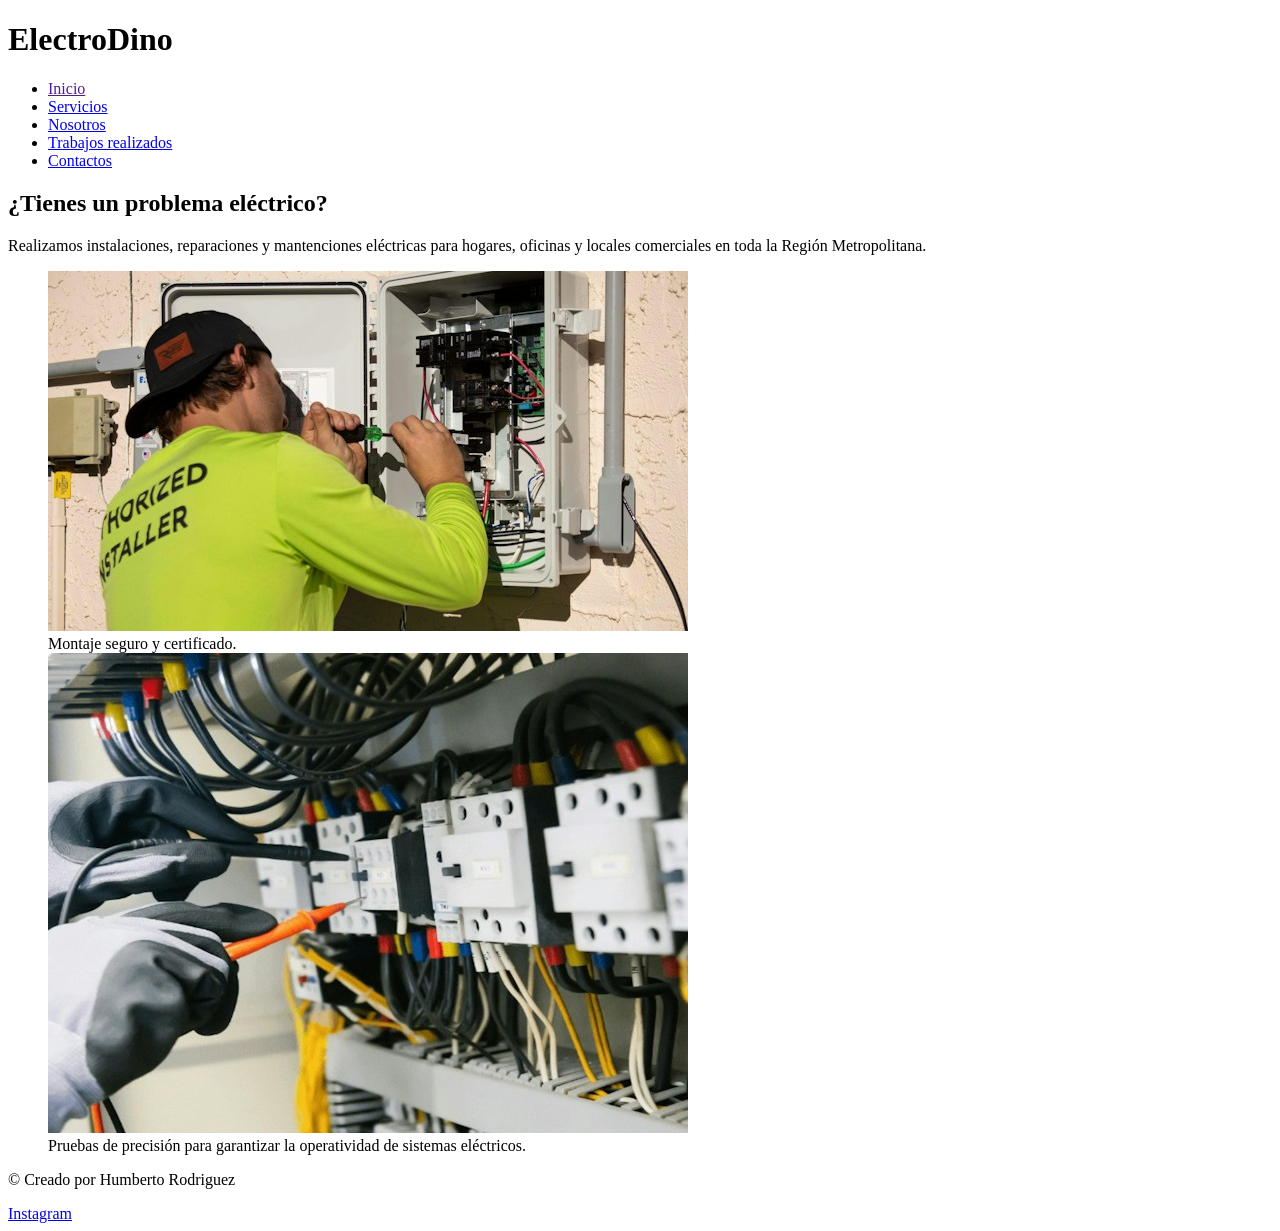
==== index.html @ 269b7ef8 "primer commit" ====
<!DOCTYPE html>
<html lang="es">
<head>
    <meta charset="UTF-8">
    <meta name="viewport" content="width=device-width, initial-scale=1.0">
    <title>ElectroDino | Inicio</title>
</head>

<body>
    <header>
        <h1>ElectroDino</h1>
        <nav>
            <ul>
                <li><a href="">Inicio</a></li>
                <li><a href="./pages/servicios.html">Servicios</a></li>
                <li><a href="./pages/nosotros.html">Nosotros</a></li>
                <li><a href="./pages/trabajos.html">Trabajos realizados</a></li>
                <li><a href="./pages/contactos.html">Contactos</a></li>
            </ul>
        </nav>
    </header>

    <main>
        <section>
            <h2>¿Tienes un problema eléctrico?</h2>
            <p>Realizamos instalaciones, reparaciones y mantenciones eléctricas para hogares, oficinas y locales comerciales en toda la Región Metropolitana.</p>
            <figure>
                <img src="./assets/reparacion1.jpg" alt="Tecnico instalador trabajando con un destornillador dentro de un panel electrico abierto montado en una pared exterior">
                <figcaption>Montaje seguro y certificado.</figcaption>

                <img src="./assets/reparacion2.jpg" alt="Manos de un técnico con guantes de seguridad realizando mediciones eléctricas con las puntas de un multímetro en un tablero industrial.">
                <figcaption>Pruebas de precisión para garantizar la operatividad de sistemas eléctricos.</figcaption>
            </figure>
        </section>
    </main>

    <footer>
        <p>&copy; Creado por Humberto Rodriguez</p>
        <a href="https://www.instagram.com/humberto_david654/" target="_blank">Instagram</a>
    </footer>

</body>
</html>
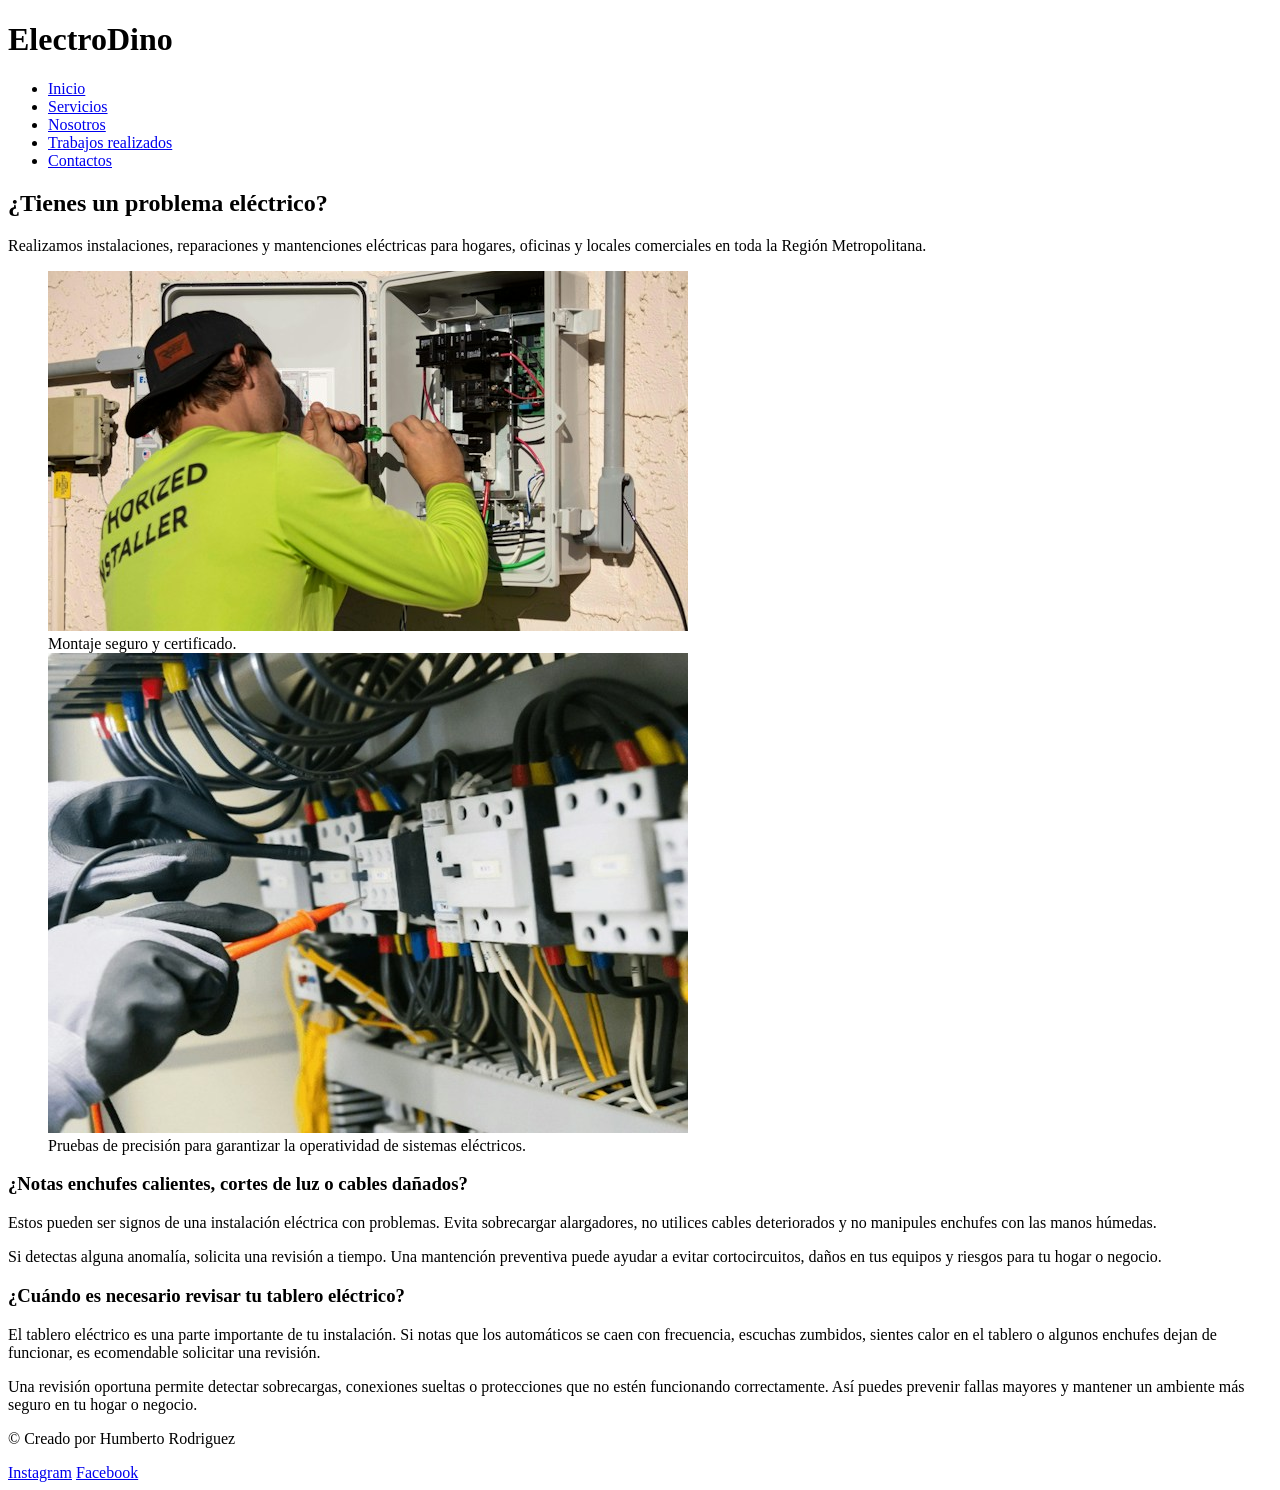
==== commit db3d0b6c: "segundo commit" ====
--- a/index.html
+++ b/index.html
@@ -11,7 +11,7 @@
         <h1>ElectroDino</h1>
         <nav>
             <ul>
-                <li><a href="">Inicio</a></li>
+                <li><a href="./index.html">Inicio</a></li>
                 <li><a href="./pages/servicios.html">Servicios</a></li>
                 <li><a href="./pages/nosotros.html">Nosotros</a></li>
                 <li><a href="./pages/trabajos.html">Trabajos realizados</a></li>
@@ -32,11 +32,24 @@
                 <figcaption>Pruebas de precisión para garantizar la operatividad de sistemas eléctricos.</figcaption>
             </figure>
         </section>
+        <section>
+            <article>
+                <h3>¿Notas enchufes calientes, cortes de luz o cables dañados?</h3>
+                <p>Estos pueden ser signos de una instalación eléctrica con problemas. Evita sobrecargar alargadores, no utilices cables deteriorados y no manipules enchufes con las manos húmedas.</p>
+                <p>Si detectas alguna anomalía, solicita una revisión a tiempo. Una mantención preventiva puede ayudar a evitar cortocircuitos, daños en tus equipos y riesgos para tu hogar o negocio.</p>
+            </article>
+            <article>
+                <h3>¿Cuándo es necesario revisar tu tablero eléctrico?</h3>
+                <p>El tablero eléctrico es una parte importante de tu instalación. Si notas que los automáticos se caen con frecuencia, escuchas zumbidos, sientes calor en el tablero o algunos enchufes dejan de funcionar, es ecomendable solicitar una revisión.</p>
+                <p>Una revisión oportuna permite detectar sobrecargas, conexiones sueltas o protecciones que no estén funcionando correctamente. Así puedes prevenir fallas mayores y mantener un ambiente más seguro en tu hogar o negocio.</p>
+            </article>
+        </section>
     </main>
 
     <footer>
         <p>&copy; Creado por Humberto Rodriguez</p>
         <a href="https://www.instagram.com/humberto_david654/" target="_blank">Instagram</a>
+        <a href="https://www.facebook.com/?locale=es_LA" target="_blank">Facebook</a>
     </footer>
 
 </body>
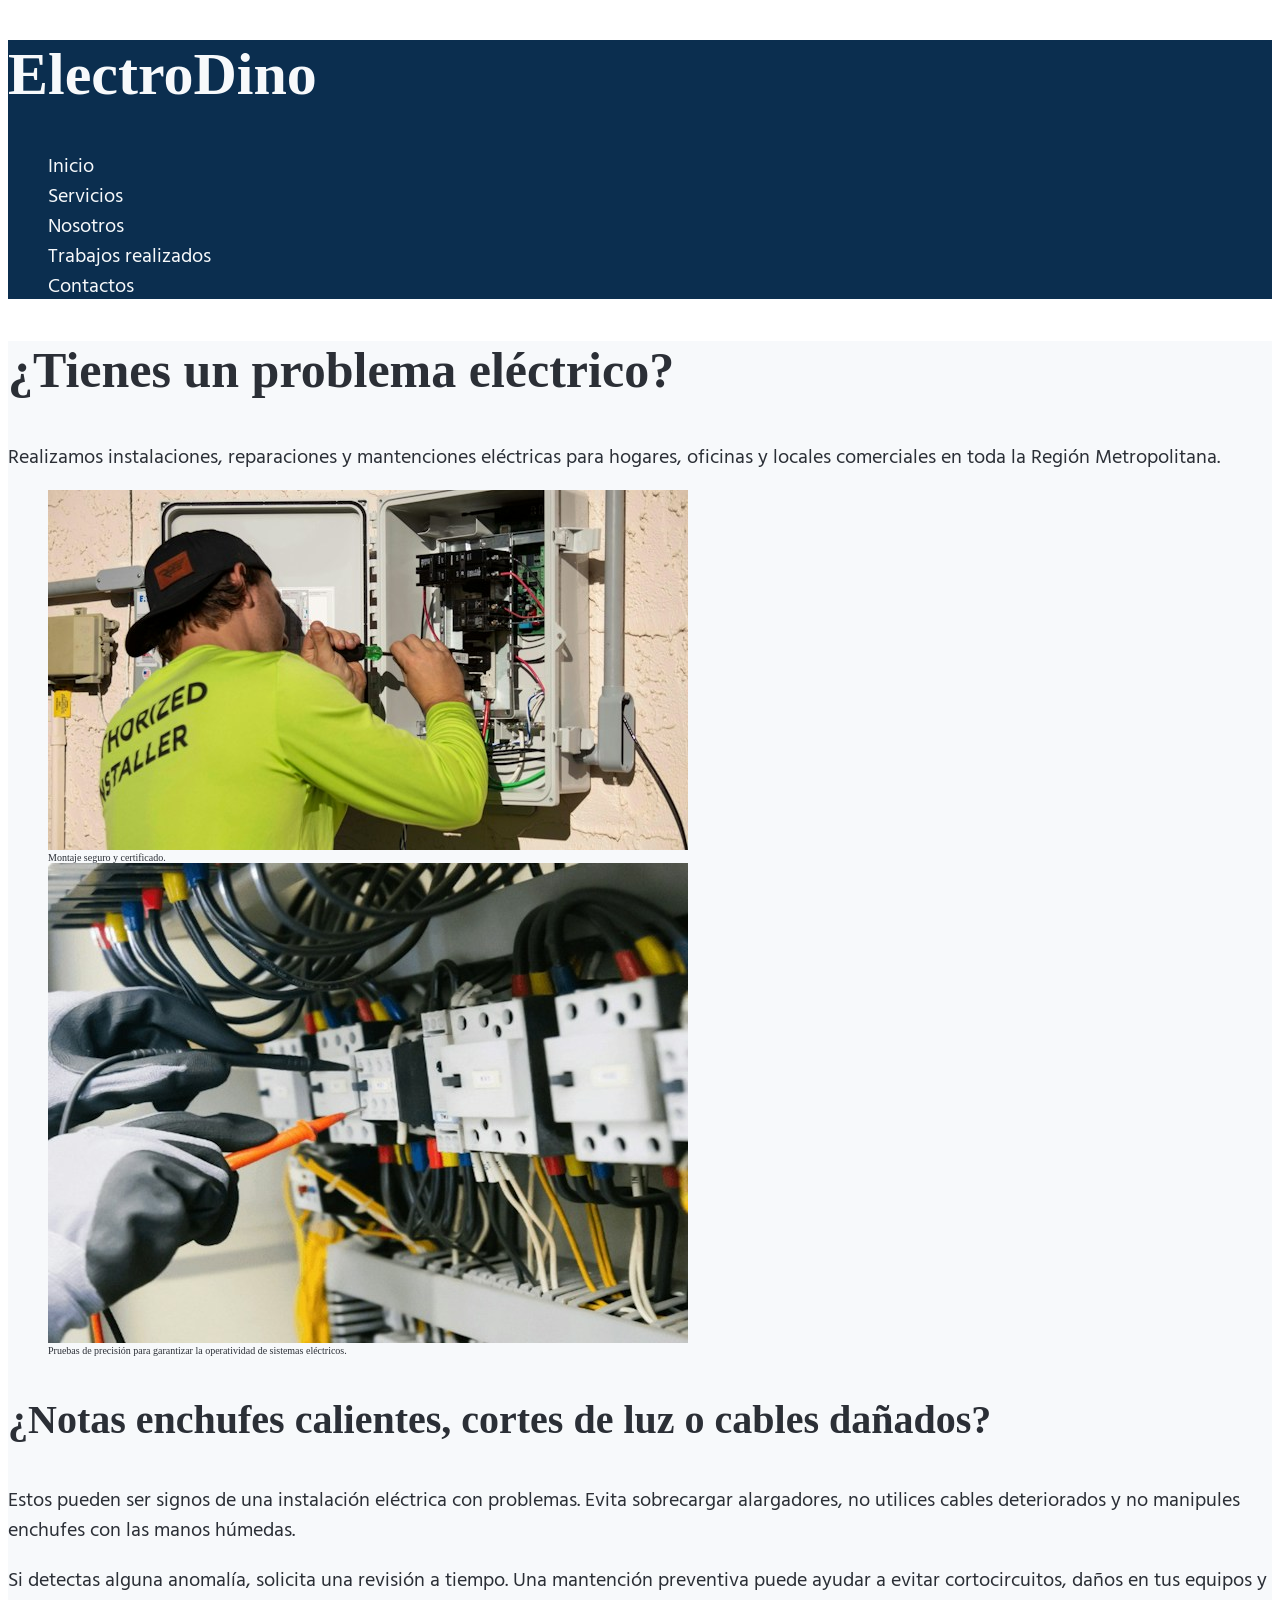
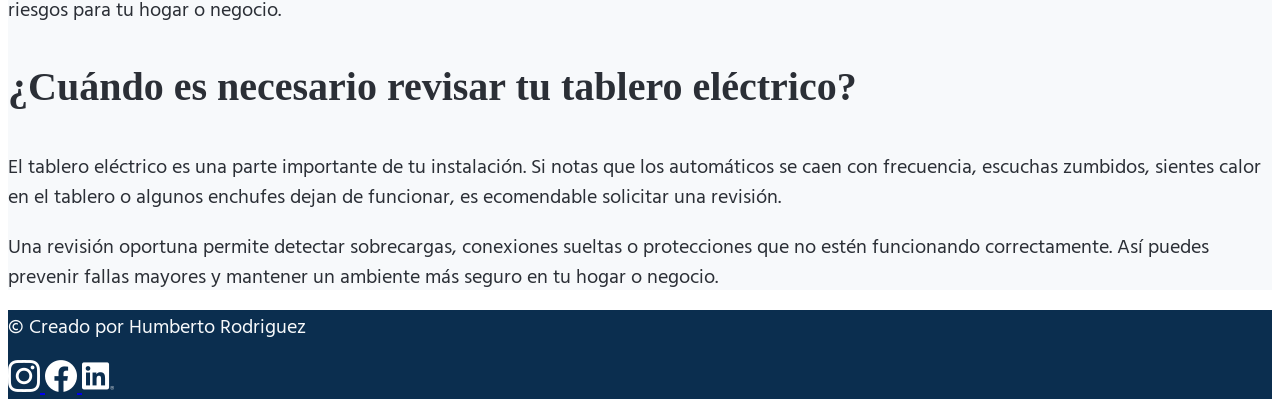
==== commit 999dec85: "tercer commit" ====
--- a/index.html
+++ b/index.html
@@ -4,6 +4,8 @@
     <meta charset="UTF-8">
     <meta name="viewport" content="width=device-width, initial-scale=1.0">
     <title>ElectroDino | Inicio</title>
+    <link rel="shortcut icon" href="./assets/electricidad.png" type="image/x-icon">
+    <link rel="stylesheet" href="./styles/styles.css"
 </head>
 
 <body>
@@ -48,8 +50,15 @@
 
     <footer>
         <p>&copy; Creado por Humberto Rodriguez</p>
-        <a href="https://www.instagram.com/humberto_david654/" target="_blank">Instagram</a>
-        <a href="https://www.facebook.com/?locale=es_LA" target="_blank">Facebook</a>
+        <a href="https://www.instagram.com/" target="_blank">
+            <img src="./assets/instagram.png" alt="Acceso al perfil de Instagram">
+        </a>
+        <a href="https://www.facebook.com/?locale=es_LA" target="_blank">
+            <img src="./assets/facebook.png" alt="Acceso al perfil de Facebook">
+        </a>
+        <a href="https://www.linkedin.com/" target="_blank">
+            <img src="./assets/linkedin.png" alt="Acceso al perfil linkedin">
+        </a>
     </footer>
 
 </body>
--- a/styles/styles.css
+++ b/styles/styles.css
@@ -0,0 +1,60 @@
+@import url('https://fonts.googleapis.com/css2?family=Hind+Vadodara:wght@300;400;500;600;700&family=Tinos:ital,wght@0,400;0,700;1,400;1,700&display=swap');
+
+html{
+    font-size: 62.5%;
+}
+header{
+    /*fondo de color*/
+    background-color:#0B2E4F;
+    /*color de texto*/
+    color:	#F7F9FB;
+}
+h1,h2,h3,h4,h5,h6{
+    /*usando tipografia de google fonts*/ 
+    font-family: "Tinos", sans-serif;
+}
+h1{
+    font-size: 6rem;
+}
+h2{
+    font-size: 5rem;
+}
+h3{
+    font-size: 4rem;
+}
+h4{
+    font-size: 3rem;
+}
+a,p,label{
+    /*usando tipografia de google fonts*/
+    font-family: "Hind Vadodara", sans-serif;
+    font-size: 2rem;
+}
+ul{
+    list-style: none;
+}
+nav ul a{
+    color: #F7F9FB;
+    text-decoration: none;
+}
+main{
+    background-color: #F7F9FB;
+}
+section{
+    color:#2B2F36;
+}
+article{
+    font-family: "Hind Vadodara", sans-serif;
+    color:#2B2F36;
+}
+.buttonPresupuesto{
+    background-color:#FFC300;
+    color:#0B2E4F;
+    font-family: "Tinos", sans-serif;
+    font-weight: bold;
+    font-size: 2rem;
+}
+footer{ 
+    background-color: #0B2E4F;
+    color:#F7F9FB;
+}
